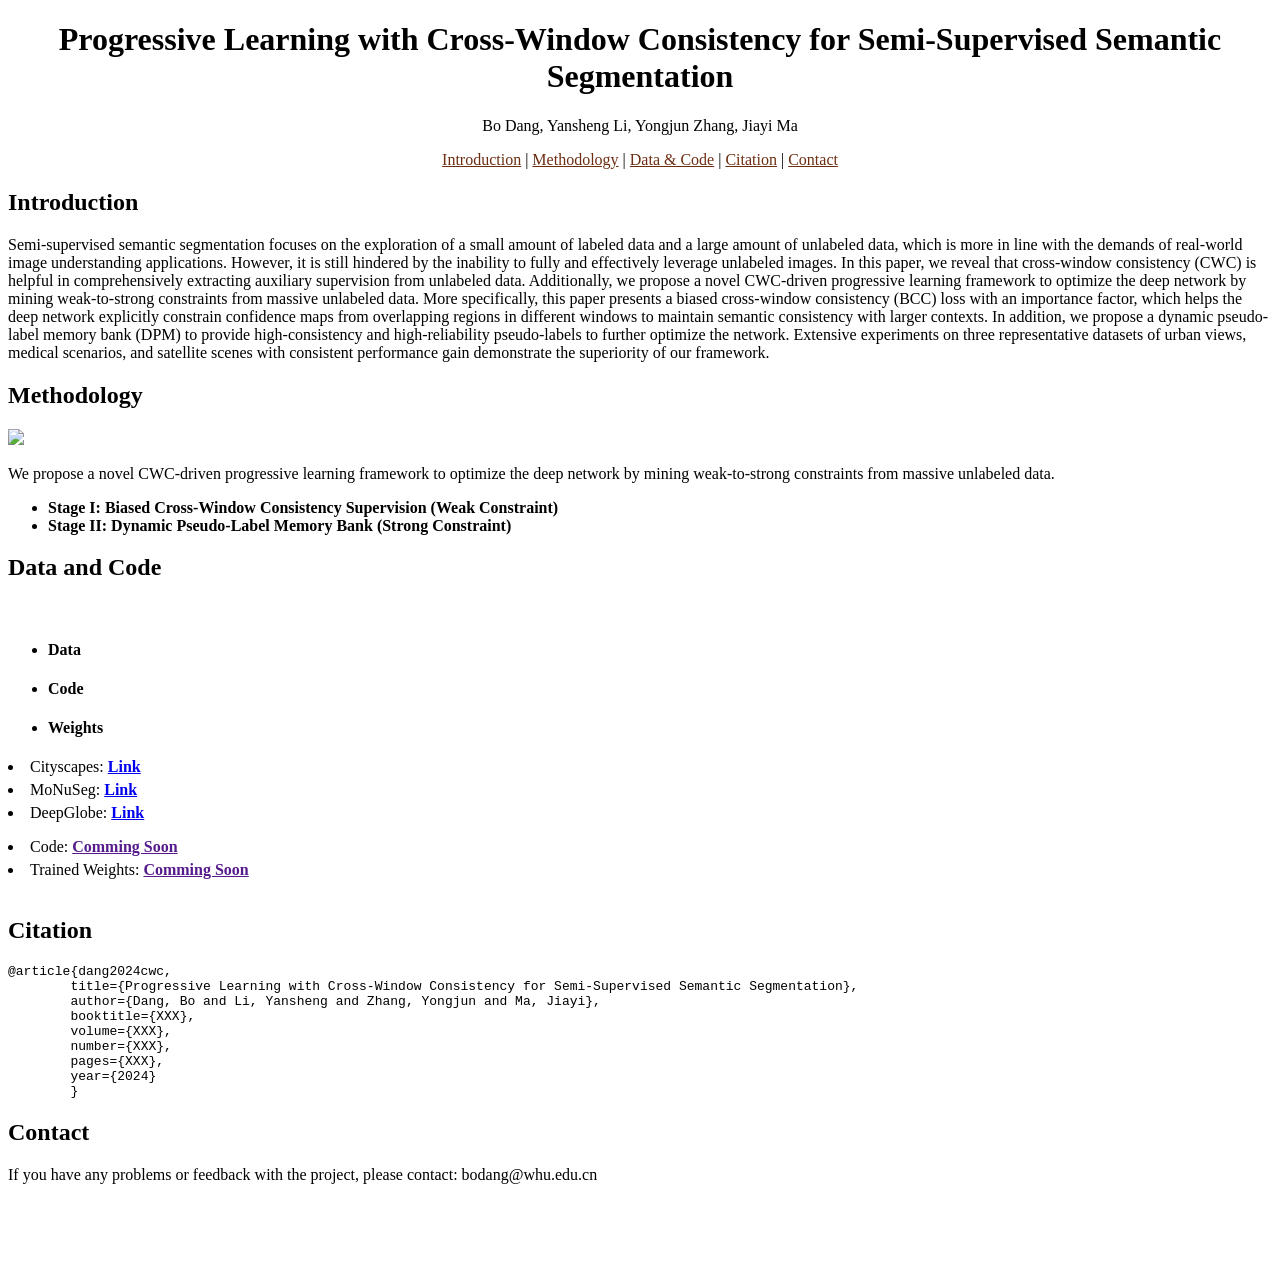
==== project/CWC.html @ f0722ebb "Add files via upload" ====
<!DOCTYPE html>
<html lang="en">
<head>
	<meta charset="UTF-8">
	<title>CWC</title>
	<link type="text/css" href="/project/head/system2.css" rel="stylesheet"/>
	<link type="text/css" href="/project/head/custom2.css" rel="stylesheet"/>
	<script type="text/javascript" src="/project/head/custom2.js"></script>
</head>

<body marginheight="0">
<div align="center"><h1>Progressive Learning with Cross-Window Consistency for Semi-Supervised Semantic Segmentation<br></h1></div>

<p style="text-align: center">Bo Dang, Yansheng Li, Yongjun Zhang, Jiayi Ma</p>

<p style="text-align: center">
	<a href="#introduction" style="color: #6d2d12;">Introduction</a> |
	<a href="#Methodology" style="color: #6d2d12;">Methodology</a> |
	<a href="#Data and Code" style="color: #6d2d12;">Data & Code</a> |
	<a href="#citation" style="color: #6d2d12;">Citation</a> |
	<a href="#contact" style="color: #6d2d12;">Contact</a>
</p>

<h2 id="introduction">Introduction</h2>
<p>Semi-supervised semantic segmentation focuses on the exploration of a small amount of labeled data and a large amount of unlabeled data, which is more in line with the demands of real-world image understanding applications. However, it is still hindered by the inability to fully and effectively leverage unlabeled images. In this paper, we reveal that cross-window consistency (CWC) is helpful in comprehensively extracting auxiliary supervision from unlabeled data. Additionally, we propose a novel CWC-driven progressive learning framework to optimize the deep network by mining weak-to-strong constraints from massive unlabeled data. More specifically, this paper presents a biased cross-window consistency (BCC) loss with an importance factor, which helps the deep network explicitly constrain confidence maps from overlapping regions in different windows to maintain semantic consistency with larger contexts. In addition, we propose a dynamic pseudo-label memory bank (DPM) to provide high-consistency and high-reliability pseudo-labels to further optimize the network. Extensive experiments on three representative datasets of urban views, medical scenarios, and satellite scenes with consistent performance gain demonstrate the superiority of our framework.</p>

<h2 id="Methodology">Methodology</h2>
<img src="/figure/figure_method.png" width="800px">
<p>We propose a novel CWC-driven progressive learning framework to optimize the deep network by mining weak-to-strong constraints from massive unlabeled data.</p>
	<ul id="advantages">
		<li><b>Stage I: Biased Cross-Window Consistency Supervision (Weak Constraint)</b></li>
		<li><b>Stage II: Dynamic Pseudo-Label Memory Bank (Strong Constraint)</b></li>
	</ul>


<h2 id="Data and Code">Data and Code</h2>
<div style="border: 9px solid #FFFFFF"></div>
<div id = "tab2" class = "tabMenu">
	<ul>
	<li class="on"><h4>Data</h4></li>
        <li class="off"><h4>Code</h4></li>
		<li class="off"><h4>Weights</h4></li>
        </ul>
	<div id="firstPage" class="show">
	<p>
		<li style="margin-top: 5px" class = "dot"><span class = "lin">Cityscapes: <a href="https://www.cityscapes-dataset.com/login/"><b>Link</b></a> </span></li>
		<li style="margin-top: 5px" class = "dot"><span class = "lin">MoNuSeg: <a href="https://drive.google.com/file/d/1EDJ2YKP6P2PYPT-4j7wNTy6WMeGFUNaR/view"><b>Link</b></a> </span></li>
		<li style="margin-top: 5px" class = "dot"><span class = "lin">DeepGlobe: <a href="https://drive.google.com/file/d/1JG3SphS2WhRiKK-Ir1_7cmzAf0mz_4ED/view"><b>Link</b></a> </span></li>
	</p>
    </div>
	<div id="secondPage" class= "hide">
		<li style="margin-top: 5px" class = "dot"><span class = "lin">Code: <a href=""><b>Comming Soon</b></a> </span></li>
	</div>
	<div id="thirdPage" class= "hide">
		<li style="margin-top: 5px" class = "dot"><span class = "lin">Trained Weights: <a href=""><b>Comming Soon</b></a> </span></li>
	</div>
<div style="border: 9px solid #FFFFFF"></div>

<h2 id="citation">Citation</h2>
<pre>
@article{dang2024cwc,
	title={Progressive Learning with Cross-Window Consistency for Semi-Supervised Semantic Segmentation},
	author={Dang, Bo and Li, Yansheng and Zhang, Yongjun and Ma, Jiayi},
	booktitle={XXX},
	volume={XXX},
	number={XXX},
	pages={XXX},
	year={2024}
	}
</pre>

<h2 id="contact">Contact</h2>
<p>If you have any problems or feedback with the project, please contact: bodang@whu.edu.cn</p>

<script type="text/javascript" src="//rf.revolvermaps.com/0/0/8.js?i=5pj3juyh36p&amp;m=0&amp;c=ff0000&amp;cr1=ffffff&amp;f=arial&amp;l=33" async="async"></script><div style="border:40px solid #FFFFFF"></div>
</body>
</html>
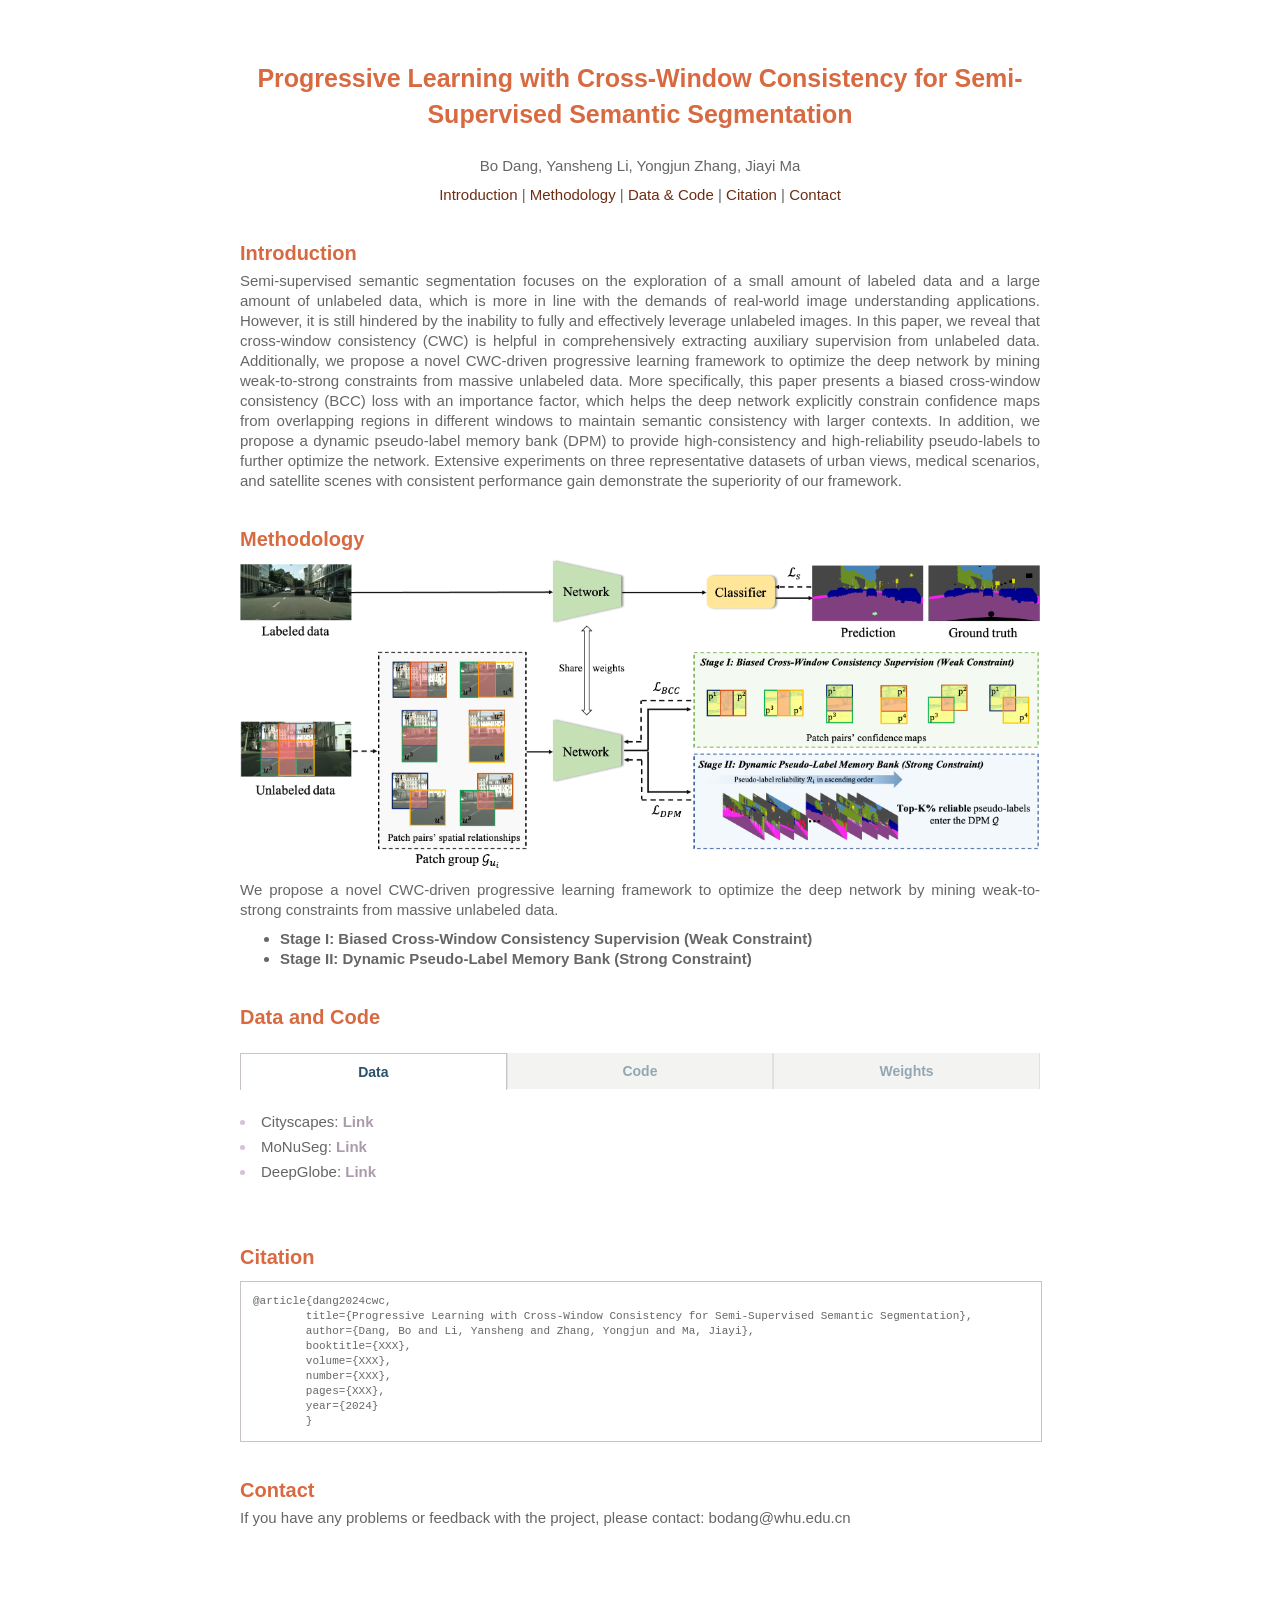
==== commit 145a89f8: "Update CWC.html" ====
--- a/project/CWC.html
+++ b/project/CWC.html
@@ -35,7 +35,7 @@
 
 <h2 id="Data and Code">Data and Code</h2>
 <div style="border: 9px solid #FFFFFF"></div>
-<div id = "tab2" class = "tabMenu">
+<div id = "tab1" class = "tabMenu">
 	<ul>
 	<li class="on"><h4>Data</h4></li>
         <li class="off"><h4>Code</h4></li>
@@ -49,10 +49,10 @@
 	</p>
     </div>
 	<div id="secondPage" class= "hide">
-		<li style="margin-top: 5px" class = "dot"><span class = "lin">Code: <a href=""><b>Comming Soon</b></a> </span></li>
+		<li style="margin-top: 5px" class = "dot"><span class = "lin">Code: <a href=""><b>Comming Soon. We will release it as soon as possible after the article is accepted.</b></a> </span></li>
 	</div>
 	<div id="thirdPage" class= "hide">
-		<li style="margin-top: 5px" class = "dot"><span class = "lin">Trained Weights: <a href=""><b>Comming Soon</b></a> </span></li>
+		<li style="margin-top: 5px" class = "dot"><span class = "lin">Trained Weights: <a href=""><b>Comming Soon. We will release it as soon as possible after the article is accepted.</b></a> </span></li>
 	</div>
 <div style="border: 9px solid #FFFFFF"></div>
 
--- a/project/head/system2.css
+++ b/project/head/system2.css
@@ -0,0 +1,32 @@
+* {margin: 0; padding: 0;}
+body {font-family: "Helvetica Neue", Helvetica, "Hiragino Sans GB", Arial, sans-serif; 
+      font-size: 15px; line-height: 20px; color: #666666; margin: 10px 13px 10px 13px;}
+
+ul {text-align: justify; text-justify: inter-character;}
+a {color: #AB9BAB; text-decoration: none;}
+a:hover {color: rgba(255,103,0,0.6); text-decoration: none;}
+a img {border: 1px solid transparent;}
+a img:hover {border: 1px solid #FF6700; filter: alpha (Opacity = 50); -moz-opacity: 0.5; opacity: 0.5;}
+p {width: 800px; margin-bottom: 9px; text-align: justify; text-justify: inter-character;}
+table {width: 800px;}
+tr,td {font-size: 15px; color: #666666; text-align: justify; text-justify: inter-character;}
+
+h1,h2,h3 {width: 800px; color: #d86a42; line-height: 36px;}
+h1 {margin-top: 60px; margin-bottom: 24px; font-size: 25px;}
+h2 {margin-top: 30px; font-size: 20px;}
+h3 {margin-top: 30px; font-size: 18px;}
+h4 {color: #2b5068; line-height: 36px; font-size: 14px;}
+hr {width: 800px; border: 0; border-bottom: 1px solid #C9C3C4;}
+
+code, pre {font-family: Monaco, Andale Mono, Courier New, monospace;}
+code {background-color: #FEE9CC; color: rgba(0, 0, 0, 0.75); padding: 1px 3px; font-size: 11px; 
+      -webkit-border-radius: 3px; -moz-border-radius: 3px; border-radius: 3px;}
+pre {width: 776px; padding: 12px; margin: 6px 0 30px 0; line-height: 15px; font-size: 11px; 
+     border: 1px solid #C9C3C4; white-space: pre-wrap; word-wrap: break-word; display: block;}
+pre code {background-color: #FFFFFF; color: #666666; font-size: 11px; padding: 0;}
+
+@media screen and (min-width: 800px) {body {width: 800px; margin:10px auto;}}
+
+#advantages{
+      padding-left: 40px;}
+    
--- a/project/head/custom2.css
+++ b/project/head/custom2.css
@@ -0,0 +1,15 @@
+.tabMenu          {width: 800px;}
+.tabMenu ul       {list-style: none; height: 50px;}
+.tabMenu ul li    {width: 33.08%; float: left; text-align: center; line-height: 30px; 
+                   border-right: 1px solid #C9C3C4; border-left: 1px solid #C9C3C4; background: #E9E9E6; 
+	                 filter: alpha (Opacity = 50); -moz-opacity: 0.5; opacity: 0.5;}
+.tabMenu ul li.on {border-top: 1px solid #C9C3C4; background:#FFFFFF; 
+	                 filter: alpha (Opacity = 100); -moz-opacity: 1; opacity: 1;}
+.tabMenu ul li.ho {filter: alpha (Opacity = 90); -moz-opacity: 0.9; opacity: 0.9;}
+.tabMenu div      {width: 100%; margin: 0 0;}
+.hide             {display: none;}
+
+.bar {width: 800px; text-align: center; margin-top: 30px; background: rgba(233,233,230,0.5); color: rgba(122,139,139,0.9);
+      border-right: 1px solid rgba(201,195,196,0.5); border-left: 1px solid rgba(201,195,196,0.5);}
+.dot {color: #D8BFD8;}
+.lin {color: #666666;}
